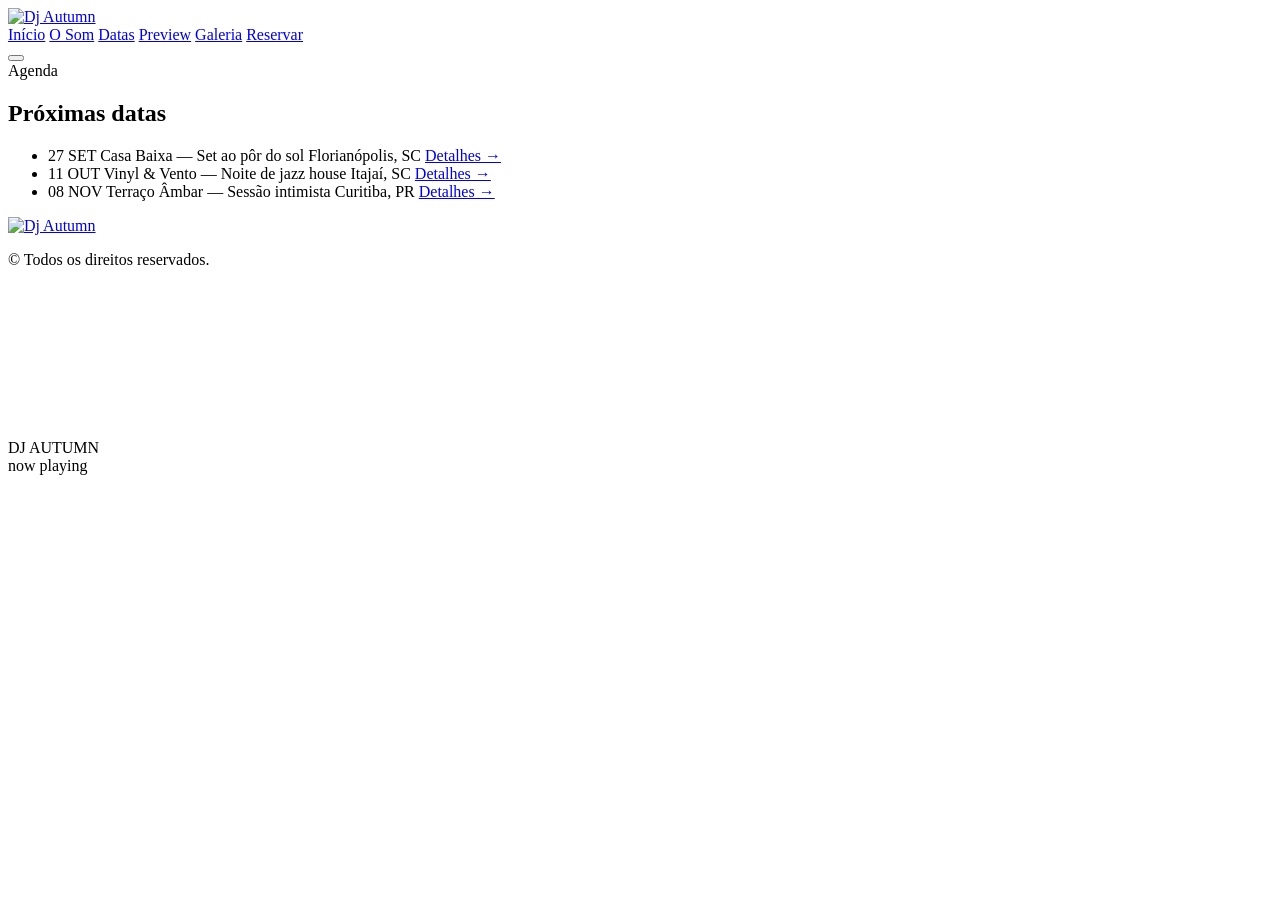
==== datas.html @ 9065b13d "Add files via upload" ====
<!doctype html>
<html lang="pt-BR">
  <head>
    <meta charset="UTF-8" />
    <meta name="viewport" content="width=device-width, initial-scale=1.0" />
    <title>Dj Autumn</title>
    <link rel="stylesheet" href="css/styles.css" />
  </head>
  <body>
    <!-- ===== CURSOR AMBIENTE ===== -->
    <div class="cursor-glow" aria-hidden="true"></div>

    <!-- ===== NAV ===== -->
    <header class="site-header" id="siteHeader">
      <div class="header-inner">
        <a href="index.html" class="brand-mark">
          <img src="img/dj-autumn-logo-2.png" alt="Dj Autumn" class="" />
        </a>
        <nav class="main-nav" id="mainNav">
          <a href="index.html" class="nav-link">Início</a>

          <a href="som.html" class="nav-link">O Som</a>
          <a href="datas.html" class="nav-link active">Datas</a>
          <a href="mixes.html" class="nav-link">Preview</a>
          <a href="galeria.html" class="nav-link">Galeria</a>
          <a
            href="https://api.whatsapp.com/send/?phone=5548998318027"
            class="btn btn-line"
            target="_blank"
            rel="noopener noreferrer"
            >Reservar</a
          >
        </nav>
        <button class="nav-toggle" id="navToggle" aria-label="Abrir menu">
          <span></span><span></span><span></span>
        </button>
      </div>
    </header>

    <main>
      <section class="section dates" id="datas">
        <div class="section-inner">
          <span class="kicker reveal">Agenda</span>
          <h2 class="section-title reveal">Próximas datas</h2>

          <ul class="dates-list">
            <li class="date-row reveal">
              <span class="date-day">27 SET</span>
              <span class="date-venue">Casa Baixa — Set ao pôr do sol</span>
              <span class="date-city">Florianópolis, SC</span>
              <a href="#contato" class="date-link">Detalhes →</a>
            </li>
            <li class="date-row reveal">
              <span class="date-day">11 OUT</span>
              <span class="date-venue"
                >Vinyl & Vento — Noite de jazz house</span
              >
              <span class="date-city">Itajaí, SC</span>
              <a href="#contato" class="date-link">Detalhes →</a>
            </li>
            <li class="date-row reveal">
              <span class="date-day">08 NOV</span>
              <span class="date-venue">Terraço Âmbar — Sessão intimista</span>
              <span class="date-city">Curitiba, PR</span>
              <a href="#contato" class="date-link">Detalhes →</a>
            </li>
          </ul>
        </div>
      </section>
    </main>

    <footer class="site-footer">
      <div class="footer-inner">
        <a href="index.html" class="brand-mark">
          <img src="img/dj-autumn-logo-2.png" alt="Dj Autumn" class="" />
        </a>
        <p class="footer-copy">
          <span id="year"></span> © Todos os direitos reservados.
        </p>
      </div>
    </footer>

    <!-- ===== WIDGET FIXO: disco / vídeo em loop ===== -->
    <div class="vinyl-widget" id="vinylWidget">
      <div class="vinyl-ring"></div>
      <div
        class="vinyl-video-mask"
        id="vinylToggle"
        role="button"
        tabindex="0"
        aria-label="Pausar ou tocar prévia"
      >
        <video
          class="vinyl-video"
          autoplay
          muted
          loop
          playsinline
          preload="metadata"
          poster=""
        >
          <source src="img/hero-loop.mp4" type="video/mp4" />
        </video>
        <div class="vinyl-label">
          <span>DJ</span>
          <span>AUTUMN</span>
        </div>
      </div>
      <div class="tonearm"></div>
      <span class="vinyl-widget-tag">now playing</span>
    </div>

    <script src="js/script.js"></script>
  </body>
</html>
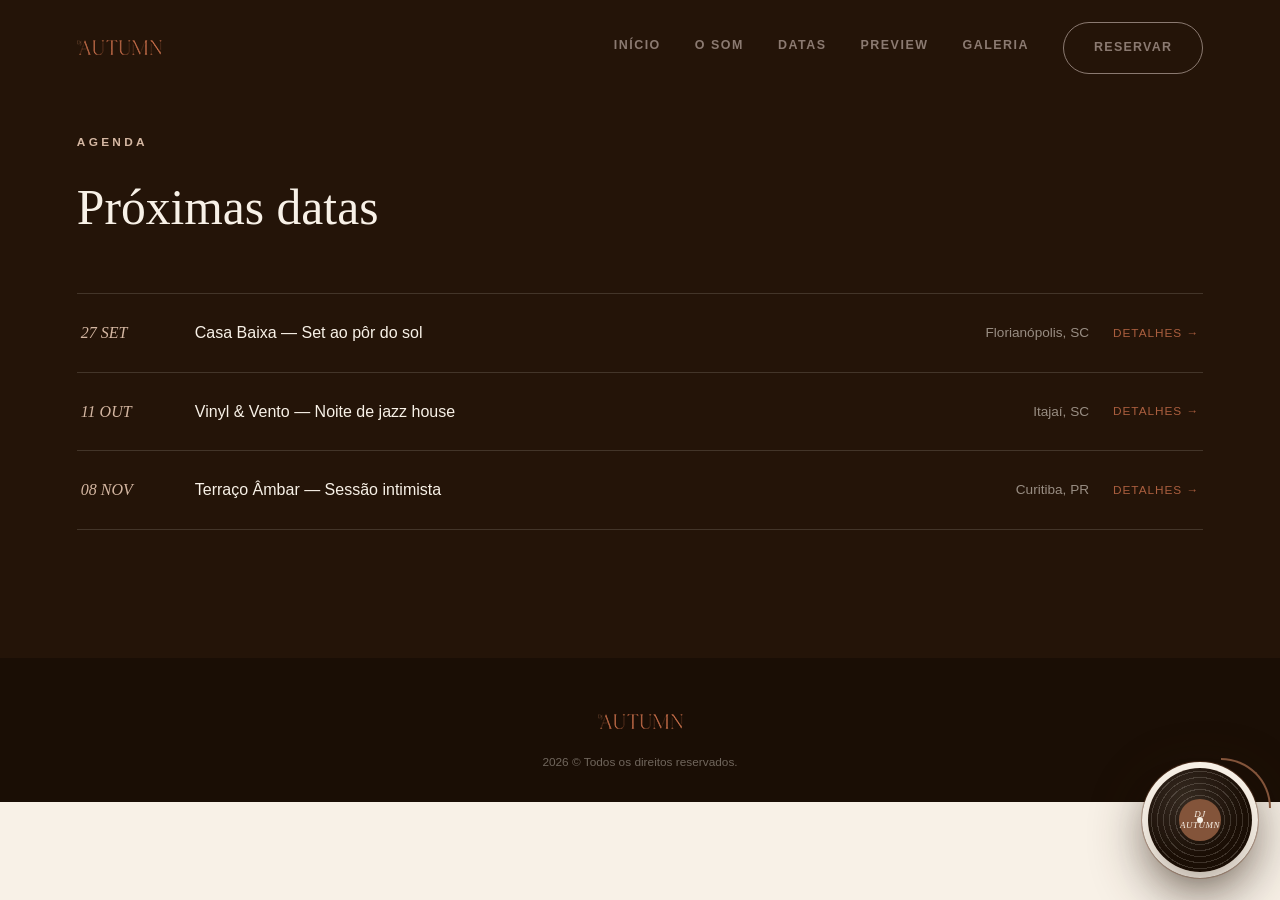
==== commit 7b576793: "Add favicon link to datas.html" ====
--- a/datas.html
+++ b/datas.html
@@ -5,6 +5,8 @@
     <meta name="viewport" content="width=device-width, initial-scale=1.0" />
     <title>Dj Autumn</title>
     <link rel="stylesheet" href="css/styles.css" />
+    <!-- Favicon -->
+  <link rel="icon" type="image/png" href="img/dj-autumn-fav.png" />
   </head>
   <body>
     <!-- ===== CURSOR AMBIENTE ===== -->
--- a/css/styles.css
+++ b/css/styles.css
@@ -0,0 +1,1413 @@
+/* =========================================================
+   DJ AUTUMN — Jazz House Landing Page
+   ========================================================= */
+
+/**/
+@font-face {
+  font-family: "Branch";
+  src: url("fonts/Branch-Regular.woff2") format("woff2");
+  font-weight: 400;
+  font-display: swap;
+}
+
+:root {
+  /* ---- paleta ---- */
+  --sand: #d5b7a2;
+  --umber: #83543a;
+  --rust: #aa5e3e;
+
+  --cream: #f8f1e7;
+  --cream-soft: #efe2d2;
+  --ink: #2b1a10;
+  --dark: #241408;
+  --dark-2: #1a0e05;
+
+  /* ---- tipografia ---- */
+  --font-display:
+    "Branch", "Bodoni Moda", "Playfair Display", "Times New Roman", serif;
+  --font-body: "Montserrat", -apple-system, sans-serif;
+
+  /* ---- ritmo ---- */
+  --section-pad: clamp(72px, 10vw, 140px);
+  --edge: clamp(24px, 6vw, 96px);
+
+  --ease: cubic-bezier(0.22, 1, 0.36, 1);
+}
+
+/* ---------- reset ---------- */
+* {
+  box-sizing: border-box;
+}
+html {
+  scroll-behavior: smooth;
+}
+body {
+  margin: 0;
+  background: var(--cream);
+  color: var(--ink);
+  font-family: var(--font-body);
+  font-weight: 400;
+  line-height: 1.6;
+  -webkit-font-smoothing: antialiased;
+  overflow-x: hidden;
+  min-height: 100vh;
+  margin: 0;
+  display: flex;
+  flex-direction: column;
+}
+
+img,
+svg,
+video {
+  display: block;
+  max-width: 100%;
+}
+a {
+  color: inherit;
+  text-decoration: none;
+}
+ul {
+  list-style: none;
+  margin: 0;
+  padding: 0;
+}
+button {
+  font-family: inherit;
+}
+
+@media (prefers-reduced-motion: reduce) {
+  html {
+    scroll-behavior: auto;
+  }
+  *,
+  *::before,
+  *::after {
+    animation-duration: 0.001ms !important;
+    animation-iteration-count: 1 !important;
+    transition-duration: 0.001ms !important;
+    scroll-behavior: auto !important;
+  }
+}
+
+/* ---------- textura de grão ---------- */
+.grain {
+  position: fixed;
+  inset: 0;
+  pointer-events: none;
+  z-index: 999;
+  opacity: 0.035;
+  mix-blend-mode: multiply;
+  background-image: url("data:image/svg+xml,%3Csvg xmlns='http://www.w3.org/2000/svg' width='120' height='120'%3E%3Cfilter id='n'%3E%3CfeTurbulence type='fractalNoise' baseFrequency='0.9' numOctaves='2' stitchTiles='stitch'/%3E%3C/filter%3E%3Crect width='100%25' height='100%25' filter='url(%23n)'/%3E%3C/svg%3E");
+}
+
+/* ---------- cursor glow ambiente ---------- */
+.cursor-glow {
+  position: fixed;
+  width: 420px;
+  height: 420px;
+  border-radius: 50%;
+  pointer-events: none;
+  z-index: 1;
+  background: radial-gradient(circle, rgba(170, 94, 62, 0.1), transparent 70%);
+  transform: translate(-50%, -50%);
+  transition: opacity 0.4s ease;
+  opacity: 0;
+}
+.cursor-glow.active {
+  opacity: 1;
+}
+
+/* ==========================================================
+   NAV
+   ========================================================== */
+.site-header {
+  position: fixed;
+  inset: 0 0 auto 0;
+  z-index: 100;
+  padding: 22px var(--edge);
+  display: flex;
+  transition:
+    background 0.4s var(--ease),
+    padding 0.4s var(--ease),
+    box-shadow 0.4s var(--ease);
+}
+.site-header.scrolled {
+  background: rgba(248, 241, 231, 0.82);
+  backdrop-filter: blur(10px);
+  padding-block: 14px;
+  box-shadow: 0 1px 0 rgba(43, 26, 16, 0.08);
+}
+.header-inner {
+  width: 100%;
+  display: flex;
+  align-items: center;
+  justify-content: space-between;
+}
+
+.brand-mark {
+  font-family: var(--font-display);
+  font-size: 1.4rem;
+  letter-spacing: 0.01em;
+  color: var(--ink);
+}
+.brand-mark span {
+  color: var(--rust);
+  font-style: italic;
+}
+.brand-mark.small {
+  font-size: 1.6rem;
+}
+
+.main-nav {
+  display: flex;
+  align-items: center;
+  gap: 34px;
+}
+
+.nav-link::after {
+  content: "";
+  position: absolute;
+  left: 0;
+  right: 100%;
+  bottom: 0;
+  height: 1px;
+  background: var(--rust);
+  transition: right 0.35s var(--ease);
+}
+.nav-link:hover::after {
+  right: 0;
+}
+.nav-cta {
+  border: 1px solid var(--umber);
+  padding: 9px 20px;
+  border-radius: 999px;
+  transition:
+    background 0.3s var(--ease),
+    color 0.3s var(--ease);
+}
+.nav-cta::after {
+  display: none;
+}
+.nav-cta:hover {
+  background: var(--umber);
+  color: var(--cream);
+}
+
+.nav-toggle {
+  display: none;
+  flex-direction: column;
+  gap: 5px;
+  background: none;
+  border: none;
+  cursor: pointer;
+  padding: 6px;
+}
+.nav-toggle span {
+  width: 24px;
+  height: 1.5px;
+  background: #8b7a71;
+  transition:
+    transform 0.3s var(--ease),
+    opacity 0.3s var(--ease);
+}
+.nav-toggle[aria-expanded="true"] span:nth-child(1) {
+  transform: translateY(6.5px) rotate(45deg);
+}
+.nav-toggle[aria-expanded="true"] span:nth-child(2) {
+  opacity: 0;
+}
+.nav-toggle[aria-expanded="true"] span:nth-child(3) {
+  transform: translateY(-6.5px) rotate(-45deg);
+}
+
+/* ---- header claro sobre a foto do hero, na home e no preview, antes de rolar ---- */
+body.is-home .site-header:not(.scrolled) .nav-link,
+body.is-mixes .site-header:not(.scrolled) .nav-link {
+  color: rgba(248, 241, 231, 0.85);
+}
+body.is-home .site-header:not(.scrolled) .nav-link::after,
+body.is-mixes .site-header:not(.scrolled) .nav-link::after {
+  background: var(--cream);
+}
+body.is-home .site-header:not(.scrolled) .btn-line,
+body.is-mixes .site-header:not(.scrolled) .btn-line {
+  border-color: var(--cream);
+  color: var(--cream);
+}
+body.is-home .site-header:not(.scrolled) .brand-mark img,
+body.is-mixes .site-header:not(.scrolled) .brand-mark img {
+  filter: brightness(0) invert(1);
+}
+body.is-home .site-header:not(.scrolled) .nav-toggle span,
+body.is-mixes .site-header:not(.scrolled) .nav-toggle span {
+  background: var(--cream);
+}
+/* ==========================================================
+   DECORATIVE VECTORS (sax / dried branches)
+   ========================================================== */
+.deco {
+  position: absolute;
+  fill: none;
+  stroke: var(--umber);
+  stroke-width: 1.2;
+  stroke-linecap: round;
+  stroke-linejoin: round;
+  opacity: 0.16;
+  pointer-events: none;
+  z-index: 1;
+  will-change: transform;
+}
+.deco circle,
+.deco ellipse {
+  fill: var(--umber);
+  stroke: none;
+}
+
+.deco-sax--left {
+  top: 8%;
+  left: -40px;
+  width: clamp(120px, 14vw, 220px);
+}
+.deco-branch--right {
+  bottom: -6%;
+  right: -30px;
+  width: clamp(160px, 18vw, 280px);
+  transform: scaleX(-1);
+}
+.deco-branch--about {
+  top: -6%;
+  right: 4%;
+  width: clamp(110px, 12vw, 180px);
+}
+.deco-sax--sound {
+  bottom: -10%;
+  left: 2%;
+  width: clamp(110px, 12vw, 180px);
+  transform: scaleX(-1);
+}
+.deco-branch--mixes {
+  top: -4%;
+  left: -20px;
+  width: clamp(150px, 16vw, 240px);
+}
+
+/* ==========================================================
+   HERO — foto de capa em tela cheia
+   ========================================================== */
+.hero {
+  position: relative;
+  min-height: 100svh;
+  display: flex;
+  align-items: flex-end;
+  padding: 140px var(--edge) 100px;
+  overflow: hidden;
+  background: var(--dark); /* fallback enquanto a foto carrega */
+}
+
+.hero-preview {
+  position: relative;
+  min-height: 50svh;
+  display: flex;
+  align-items: flex-end;
+  padding: 140px var(--edge) 100px;
+  overflow: hidden;
+  background: var(--dark); /* fallback enquanto a foto carrega */
+}
+
+/* ---- vídeo de fundo do hero (opcional, ainda comentado no HTML) ---- */
+.hero-bg-video {
+  position: absolute;
+  inset: 0;
+  width: 100%;
+  height: 100%;
+  object-fit: cover;
+  z-index: 0;
+}
+
+.hero-overlay {
+  position: absolute;
+  inset: 0;
+  z-index: 1;
+  background: #391a0cb5;
+}
+
+.hero-inner {
+  position: relative;
+  z-index: 2;
+  max-width: 640px;
+}
+
+.eyebrow {
+  font-size: 0.78rem;
+  letter-spacing: 0.28em;
+  text-transform: uppercase;
+  color: var(--sand);
+  font-weight: 600;
+  margin: 0 0 22px;
+}
+
+.wordmark {
+  margin: 0 0 6px;
+  line-height: 0.82;
+  display: flex;
+  align-items: baseline;
+  gap: 14px;
+  flex-wrap: wrap;
+}
+.wordmark img {
+  /* logo original é escura; invertida para ficar legível sobre a foto */
+  filter: brightness(0) invert(1);
+}
+.wordmark-small {
+  font-family: var(--font-display);
+  font-style: italic;
+  font-size: clamp(1.6rem, 3vw, 2.4rem);
+  color: var(--cream);
+}
+.wordmark-big {
+  font-family: var(--font-display);
+  font-size: clamp(4.2rem, 10vw, 8.4rem);
+  color: var(--rust);
+  letter-spacing: -0.01em;
+}
+
+.tagline {
+  font-family: var(--font-display);
+  font-style: italic;
+  font-size: clamp(1.2rem, 2vw, 1.6rem);
+  color: var(--cream);
+  margin: 6px 0 26px;
+}
+
+.hero-copy {
+  max-width: 44ch;
+  font-size: 1.02rem;
+  color: rgba(248, 241, 231, 0.85);
+  margin-bottom: 38px;
+}
+
+.hero-actions {
+  display: flex;
+  gap: 18px;
+  flex-wrap: wrap;
+}
+
+.btn {
+  display: inline-flex;
+  align-items: center;
+  gap: 10px;
+  padding: 15px 30px;
+  border-radius: 999px;
+  font-size: 0.78rem;
+  font-weight: 600;
+  letter-spacing: 0.1em;
+  text-transform: uppercase;
+  transition:
+    transform 0.35s var(--ease),
+    background 0.35s var(--ease),
+    color 0.35s var(--ease),
+    box-shadow 0.35s var(--ease);
+}
+.btn-solid {
+  background: var(--rust);
+  color: var(--cream);
+  box-shadow: 0 10px 24px -10px rgba(170, 94, 62, 0.65);
+}
+.btn-solid:hover {
+  transform: translateY(-3px);
+  box-shadow: 0 16px 30px -12px rgba(170, 94, 62, 0.75);
+}
+.btn-line {
+  border: 1px solid #8b7a71;
+  color: #8b7a71;
+}
+.btn-line:hover {
+  background: #aa5e3e;
+  color: #ffffff;
+  transform: translateY(-3px);
+}
+
+/* --- foto principal: agora cobre o hero inteiro como imagem de capa --- */
+.hero-visual {
+  position: absolute;
+  inset: 0;
+  z-index: 0;
+  width: 100%;
+  height: 100%;
+}
+.hero-photo {
+  width: 100%;
+  height: 100%;
+  object-fit: cover;
+  object-position: center 20%; /* ajuste o enquadramento vertical do rosto/figura aqui */
+  display: block;
+  filter: none;
+}
+
+/* --- véu de leitura sobre a foto: escurece a esquerda/base para o texto --- */
+.hero-scrim {
+  position: absolute;
+  inset: 0;
+  z-index: 1;
+  pointer-events: none;
+  background:
+    linear-gradient(
+      90deg,
+      rgba(26, 14, 5, 0.85) 0%,
+      rgba(26, 14, 5, 0.55) 35%,
+      rgba(26, 14, 5, 0.05) 70%
+    ),
+    linear-gradient(0deg, rgba(26, 14, 5, 0.55) 0%, transparent 32%);
+}
+
+/* animação de entrada ao abrir o site (reaproveita .reveal / .in-view,
+   com seletor composto para garantir prioridade sobre a regra genérica) */
+.reveal.reveal-photo {
+  opacity: 0;
+  transform: scale(1.06);
+  filter: blur(10px);
+  transition:
+    opacity 1.15s var(--ease),
+    transform 1.15s var(--ease),
+    filter 1.15s var(--ease);
+  transition-delay: 0.1s;
+}
+.reveal.reveal-photo.in-view {
+  opacity: 1;
+  transform: scale(1);
+  filter: blur(0);
+}
+
+/* --- disco / vídeo em loop: agora um widget fixo no rodapé,
+   sempre visível, acompanhando a rolagem da página --- */
+.vinyl-widget {
+  position: fixed;
+  right: 28px;
+  bottom: 28px;
+  z-index: 200;
+  width: clamp(76px, 9vw, 104px);
+  aspect-ratio: 1;
+  filter: drop-shadow(0 14px 26px rgba(36, 20, 8, 0.45));
+  cursor: pointer;
+  opacity: 0;
+  transform: translateY(24px) scale(0.9);
+  animation: vinylWidgetIn 0.8s var(--ease) 0.9s forwards;
+}
+@keyframes vinylWidgetIn {
+  to {
+    opacity: 1;
+    transform: translateY(0) scale(1);
+  }
+}
+
+.vinyl-widget-tag {
+  position: absolute;
+  left: 50%;
+  bottom: calc(100% + 10px);
+  transform: translateX(-50%);
+  white-space: nowrap;
+  background: var(--dark-2);
+  color: var(--cream);
+  font-size: 0.62rem;
+  letter-spacing: 0.1em;
+  text-transform: uppercase;
+  padding: 6px 12px;
+  border-radius: 999px;
+  opacity: 0;
+  pointer-events: none;
+  transition:
+    opacity 0.3s var(--ease),
+    transform 0.3s var(--ease);
+}
+.vinyl-widget:hover .vinyl-widget-tag,
+.vinyl-widget:focus-within .vinyl-widget-tag {
+  opacity: 1;
+  transform: translateX(-50%) translateY(-4px);
+}
+
+.vinyl-ring {
+  position: absolute;
+  inset: -6%;
+  border-radius: 50%;
+  background:
+    repeating-radial-gradient(
+      circle at center,
+      rgba(248, 241, 231, 0.16) 0 1px,
+      transparent 1px 6px
+    ),
+    radial-gradient(
+      circle at 38% 32%,
+      rgba(248, 241, 231, 0.12),
+      transparent 55%
+    ),
+    var(--dark-2);
+  box-shadow: inset 0 0 0 2px rgba(248, 241, 231, 0.08);
+  animation: spin 26s linear infinite;
+}
+.vinyl-video-mask {
+  position: absolute;
+  inset: 0;
+  border-radius: 50%;
+  overflow: hidden;
+  box-shadow:
+    0 20px 40px -16px rgba(36, 20, 8, 0.5),
+    0 0 0 6px var(--cream),
+    0 0 0 7px rgba(131, 84, 58, 0.4);
+  animation: spin 34s linear infinite;
+}
+.vinyl-video {
+  width: 100%;
+  height: 100%;
+  object-fit: cover;
+  filter: saturate(0.9) sepia(0.12);
+}
+.vinyl-label {
+  position: absolute;
+  inset: 30% 30%;
+  border-radius: 50%;
+  background: var(--umber);
+  display: flex;
+  flex-direction: column;
+  align-items: center;
+  justify-content: center;
+  color: var(--cream);
+  font-family: var(--font-display);
+  font-style: italic;
+  font-size: 0.56rem;
+  letter-spacing: 0.06em;
+  text-align: center;
+  line-height: 1.25;
+}
+.vinyl-label::after {
+  content: "";
+  position: absolute;
+  width: 6px;
+  height: 6px;
+  border-radius: 50%;
+  background: var(--cream);
+}
+.tonearm {
+  position: absolute;
+  top: -10%;
+  right: -18%;
+  width: 48%;
+  height: 48%;
+  border-top: 2.5px solid var(--umber);
+  border-right: 2.5px solid var(--umber);
+  border-radius: 0 100% 0 0;
+  transform-origin: top right;
+  transform: rotate(0deg);
+  transition: transform 1.2s var(--ease);
+}
+.vinyl-widget.paused .tonearm {
+  transform: rotate(-18deg);
+}
+.vinyl-widget.paused .vinyl-ring,
+.vinyl-widget.paused .vinyl-video-mask {
+  animation-play-state: paused;
+}
+.vinyl-video-mask.is-muted .vinyl-ring {
+  animation-play-state: paused;
+}
+@keyframes spin {
+  to {
+    transform: rotate(360deg);
+  }
+}
+
+.scroll-cue {
+  position: absolute;
+  left: var(--edge);
+  bottom: 18px;
+  z-index: 2;
+  display: flex;
+  align-items: center;
+  gap: 12px;
+  color: var(--cream);
+}
+.scroll-cue-line {
+  width: 1px;
+  height: 46px;
+  background: linear-gradient(var(--cream), transparent);
+  position: relative;
+  overflow: hidden;
+}
+.scroll-cue-line::after {
+  content: "";
+  position: absolute;
+  left: 0;
+  top: -100%;
+  width: 100%;
+  height: 100%;
+  background: var(--rust);
+  animation: cueDrop 2.4s var(--ease) infinite;
+}
+@keyframes cueDrop {
+  to {
+    top: 100%;
+  }
+}
+.scroll-cue-text {
+  font-size: 0.68rem;
+  letter-spacing: 0.22em;
+  text-transform: uppercase;
+  writing-mode: vertical-rl;
+}
+
+/* ==========================================================
+   SECTIONS — shared
+   ========================================================== */
+.section {
+  position: relative;
+  padding: var(--section-pad) var(--edge);
+  overflow: hidden;
+}
+.section-inner {
+  position: relative;
+  z-index: 2;
+  max-width: 1180px;
+  margin-inline: auto;
+}
+
+.kicker {
+  display: inline-block;
+  font-size: 0.74rem;
+  letter-spacing: 0.28em;
+  text-transform: uppercase;
+  color: var(--rust);
+  font-weight: 600;
+  margin-bottom: 16px;
+}
+.section-title {
+  font-family: var(--font-display);
+  font-size: clamp(2rem, 4vw, 3.1rem);
+  font-weight: 400;
+  color: var(--ink);
+  margin: 0 0 46px;
+  max-width: 16ch;
+}
+
+/* ---------- Sobre ---------- */
+.about {
+  background: var(--cream);
+}
+.about-grid {
+  display: grid;
+  grid-template-columns: 0.5fr 1fr;
+  gap: 60px;
+  align-items: start;
+}
+.about-label {
+  position: sticky;
+  top: 120px;
+}
+.lead {
+  font-family: var(--font-display);
+  font-style: italic;
+  font-size: clamp(1.3rem, 2.4vw, 1.7rem);
+  color: var(--umber);
+  line-height: 1.45;
+  margin: 0 0 26px;
+}
+.about-text p:not(.lead) {
+  color: rgba(43, 26, 16, 0.78);
+  max-width: 100ch;
+}
+.about-tags {
+  display: flex;
+  flex-wrap: wrap;
+  gap: 12px;
+  margin-top: 28px;
+}
+.tag {
+  font-size: 0.74rem;
+  letter-spacing: 0.06em;
+  text-transform: uppercase;
+  border: 1px solid var(--sand);
+  color: var(--umber);
+  padding: 8px 16px;
+  border-radius: 999px;
+}
+
+/* ---------- O Som ---------- */
+.sound {
+  background: linear-gradient(180deg, var(--cream) 0%, var(--cream-soft) 100%);
+}
+.sound-grid {
+  display: grid;
+  grid-template-columns: repeat(3, 1fr);
+  gap: 28px;
+}
+.sound-card {
+  background: var(--cream);
+  border: 1px solid rgba(131, 84, 58, 0.18);
+  border-radius: 18px;
+  padding: 34px 28px;
+  transition:
+    transform 0.4s var(--ease),
+    box-shadow 0.4s var(--ease),
+    border-color 0.4s var(--ease);
+}
+.sound-card:hover {
+  transform: translateY(-8px);
+  box-shadow: 0 24px 40px -22px rgba(43, 26, 16, 0.25);
+  border-color: var(--rust);
+}
+.sound-card h3 {
+  font-family: var(--font-display);
+  font-style: italic;
+  font-size: 1.5rem;
+  color: var(--rust);
+  margin: 0 0 12px;
+}
+.sound-card p {
+  color: rgba(43, 26, 16, 0.72);
+  margin: 0;
+  font-size: 0.95rem;
+}
+
+/* ---------- Datas ---------- */
+.dates {
+  background: var(--dark);
+  color: var(--cream);
+}
+.dates .kicker {
+  color: var(--sand);
+}
+.dates .section-title {
+  color: var(--cream);
+}
+.dates-list {
+  border-top: 1px solid rgba(248, 241, 231, 0.15);
+}
+.date-row {
+  display: grid;
+  grid-template-columns: 90px 1fr auto auto;
+  align-items: center;
+  gap: 24px;
+  padding: 26px 4px;
+  border-bottom: 1px solid rgba(248, 241, 231, 0.15);
+  transition:
+    padding-left 0.35s var(--ease),
+    background 0.35s var(--ease);
+}
+.date-row:hover {
+  padding-left: 16px;
+  background: rgba(248, 241, 231, 0.04);
+}
+.date-day {
+  font-family: var(--font-display);
+  font-style: italic;
+  color: var(--sand);
+  font-size: 1rem;
+}
+.date-venue {
+  font-weight: 500;
+}
+.date-city {
+  color: rgba(248, 241, 231, 0.55);
+  font-size: 0.85rem;
+}
+.date-link {
+  font-size: 0.74rem;
+  letter-spacing: 0.08em;
+  text-transform: uppercase;
+  color: var(--rust);
+  white-space: nowrap;
+}
+
+.nav-link {
+  font-size: 0.78rem;
+  font-weight: 600;
+  letter-spacing: 0.12em;
+  text-transform: uppercase;
+  color: #8b7a71;
+  position: relative;
+  padding-bottom: 4px;
+}
+
+/* ---------- Mixes ---------- */
+.mixes {
+  background: var(--cream);
+}
+.mix-grid {
+  display: grid;
+  gap: 18px;
+}
+.mix-card {
+  display: grid;
+  grid-template-columns: auto 1fr auto;
+  align-items: center;
+  gap: 22px;
+  padding: 20px 26px;
+  border: 1px solid rgba(131, 84, 58, 0.18);
+  border-radius: 999px;
+  background: var(--cream);
+  transition:
+    background 0.35s var(--ease),
+    border-color 0.35s var(--ease);
+}
+.mix-card:hover {
+  background: var(--cream-soft);
+  border-color: var(--rust);
+}
+.mix-disc {
+  width: 52px;
+  height: 52px;
+  border-radius: 50%;
+  background: var(--dark);
+  display: flex;
+  align-items: center;
+  justify-content: center;
+  transition: transform 0.5s var(--ease);
+}
+.mix-card:hover .mix-disc {
+  transform: rotate(140deg);
+}
+.mix-disc span {
+  width: 12px;
+  height: 12px;
+  border-radius: 50%;
+  background: var(--sand);
+}
+.mix-info h3 {
+  margin: 0 0 4px;
+  font-size: 1.02rem;
+  font-weight: 600;
+}
+.mix-info p {
+  margin: 0;
+  font-size: 0.82rem;
+  color: rgba(43, 26, 16, 0.6);
+}
+.mix-play {
+  width: 44px;
+  height: 44px;
+  border-radius: 50%;
+  border: 1px solid var(--rust);
+  background: none;
+  color: var(--rust);
+  cursor: pointer;
+  font-size: 0.8rem;
+  transition:
+    background 0.3s var(--ease),
+    color 0.3s var(--ease),
+    transform 0.3s var(--ease);
+}
+.mix-play:hover {
+  background: var(--rust);
+  color: var(--cream);
+  transform: scale(1.08);
+}
+
+/* ---------- Galeria ---------- */
+.gallery {
+  background: linear-gradient(180deg, var(--cream) 0%, var(--cream-soft) 100%);
+}
+.deco-sax--gallery {
+  top: -4%;
+  right: -20px;
+  width: clamp(110px, 12vw, 180px);
+}
+
+.gallery-intro {
+  max-width: 52ch;
+  color: rgba(43, 26, 16, 0.72);
+  margin: -22px 0 40px;
+}
+
+.gallery-grid {
+  display: grid;
+  grid-template-columns: repeat(4, 1fr);
+  grid-auto-rows: 110px;
+  gap: 18px;
+}
+.gallery-item {
+  position: relative;
+  grid-column: span 1;
+  grid-row: span 2;
+  border-radius: 16px;
+  overflow: hidden;
+  border: none;
+  padding: 0;
+  cursor: default;
+  background: var(--cream-soft);
+}
+.gallery-item--wide {
+  grid-column: span 2;
+}
+.gallery-item--tall {
+  grid-row: span 3;
+}
+
+.gallery-item img {
+  width: 100%;
+  height: 100%;
+  object-fit: cover;
+  display: block;
+  transition:
+    transform 0.6s var(--ease),
+    filter 0.6s var(--ease);
+}
+button.gallery-item {
+  cursor: pointer;
+}
+button.gallery-item:hover img {
+  transform: scale(1.06);
+}
+button.gallery-item::after {
+  content: "＋";
+  position: absolute;
+  right: 14px;
+  bottom: 12px;
+  width: 30px;
+  height: 30px;
+  border-radius: 50%;
+  background: rgba(248, 241, 231, 0.92);
+  color: var(--umber);
+  display: flex;
+  align-items: center;
+  justify-content: center;
+  font-size: 1rem;
+  opacity: 0;
+  transform: translateY(6px);
+  transition:
+    opacity 0.3s var(--ease),
+    transform 0.3s var(--ease);
+}
+button.gallery-item:hover::after,
+button.gallery-item:focus-visible::after {
+  opacity: 1;
+  transform: translateY(0);
+}
+
+/* --- tiles ainda sem foto: convite visual para adicionar --- */
+.gallery-item.is-placeholder {
+  border: 1px dashed rgba(131, 84, 58, 0.4);
+  background:
+    repeating-linear-gradient(
+      135deg,
+      rgba(131, 84, 58, 0.06) 0 12px,
+      transparent 12px 24px
+    ),
+    var(--cream-soft);
+}
+.gallery-placeholder {
+  position: absolute;
+  inset: 0;
+  display: flex;
+  flex-direction: column;
+  align-items: center;
+  justify-content: center;
+  gap: 10px;
+  color: var(--umber);
+  text-align: center;
+  padding: 12px;
+}
+.gallery-placeholder svg {
+  width: 34px;
+  height: 34px;
+  fill: none;
+  stroke: currentColor;
+  stroke-width: 1.4;
+  stroke-linecap: round;
+  stroke-linejoin: round;
+  opacity: 0.8;
+}
+.gallery-placeholder-label {
+  font-size: 0.68rem;
+  letter-spacing: 0.04em;
+  line-height: 1.5;
+  opacity: 0.75;
+}
+.gallery-placeholder-label code {
+  font-family: var(--font-body);
+  font-size: 0.64rem;
+  color: var(--rust);
+}
+
+/* --- lightbox --- */
+.lightbox {
+  position: fixed;
+  inset: 0;
+  z-index: 500;
+  display: flex;
+  align-items: center;
+  justify-content: center;
+  padding: 40px;
+  background: rgba(26, 14, 5, 0.88);
+  backdrop-filter: blur(6px);
+  opacity: 0;
+  visibility: hidden;
+  transition:
+    opacity 0.4s var(--ease),
+    visibility 0s linear 0.4s;
+}
+.lightbox.is-open {
+  opacity: 1;
+  visibility: visible;
+  transition:
+    opacity 0.4s var(--ease),
+    visibility 0s linear 0s;
+}
+.lightbox-figure {
+  margin: 0;
+  max-width: min(90vw, 720px);
+  transform: scale(0.94);
+  transition: transform 0.4s var(--ease);
+}
+.lightbox.is-open .lightbox-figure {
+  transform: scale(1);
+}
+.lightbox-img {
+  width: 100%;
+  max-height: 78vh;
+  object-fit: contain;
+  border-radius: 12px;
+  display: block;
+}
+.lightbox-caption {
+  margin-top: 14px;
+  text-align: center;
+  color: var(--cream);
+  font-family: var(--font-display);
+  font-style: italic;
+  font-size: 1rem;
+}
+.lightbox-close {
+  position: absolute;
+  top: 24px;
+  right: 24px;
+  width: 44px;
+  height: 44px;
+  border-radius: 50%;
+  border: 1px solid rgba(248, 241, 231, 0.4);
+  background: transparent;
+  color: var(--cream);
+  font-size: 1rem;
+  cursor: pointer;
+  transition:
+    background 0.3s var(--ease),
+    transform 0.3s var(--ease);
+}
+.lightbox-close:hover {
+  background: rgba(248, 241, 231, 0.12);
+  transform: rotate(90deg);
+}
+
+/* ---------- Contato ---------- */
+.contact {
+  background: linear-gradient(180deg, var(--cream-soft), var(--sand));
+}
+.contact-grid {
+  display: grid;
+  grid-template-columns: 0.9fr 1.1fr;
+  gap: 60px;
+}
+.contact-copy p {
+  max-width: 40ch;
+  color: rgba(43, 26, 16, 0.75);
+}
+.socials {
+  display: flex;
+  gap: 22px;
+  margin-top: 24px;
+}
+.social-link {
+  font-size: 0.78rem;
+  letter-spacing: 0.1em;
+  text-transform: uppercase;
+  font-weight: 600;
+  color: var(--umber);
+  position: relative;
+  padding-bottom: 3px;
+}
+.social-link::after {
+  content: "";
+  position: absolute;
+  left: 0;
+  bottom: 0;
+  width: 100%;
+  height: 1px;
+  background: var(--rust);
+  transform: scaleX(0);
+  transform-origin: left;
+  transition: transform 0.3s var(--ease);
+}
+.social-link:hover::after {
+  transform: scaleX(1);
+}
+
+.contact-form {
+  display: flex;
+  flex-direction: column;
+  gap: 18px;
+  background: var(--cream);
+  padding: 40px;
+  border-radius: 22px;
+  box-shadow: 0 30px 60px -30px rgba(43, 26, 16, 0.3);
+}
+.field {
+  display: flex;
+  flex-direction: column;
+  gap: 8px;
+}
+.field span {
+  font-size: 0.72rem;
+  letter-spacing: 0.1em;
+  text-transform: uppercase;
+  color: var(--umber);
+  font-weight: 600;
+}
+.field input,
+.field textarea {
+  border: none;
+  border-bottom: 1px solid rgba(131, 84, 58, 0.35);
+  background: transparent;
+  padding: 10px 2px;
+  font-family: var(--font-body);
+  font-size: 0.95rem;
+  color: var(--ink);
+  resize: vertical;
+  transition: border-color 0.3s var(--ease);
+}
+.field input:focus,
+.field textarea:focus {
+  outline: none;
+  border-color: var(--rust);
+}
+.contact-form .btn {
+  align-self: flex-start;
+  margin-top: 6px;
+  border: none;
+  cursor: pointer;
+}
+.form-note {
+  font-size: 0.82rem;
+  color: var(--rust);
+  min-height: 1em;
+  margin: 0;
+}
+
+/* ---------- Footer ---------- */
+.site-footer {
+  background: var(--dark-2);
+  color: rgba(248, 241, 231, 0.7);
+  padding: 56px var(--edge) 30px;
+  width: 100%;
+}
+.footer-inner {
+  max-width: 1180px;
+  margin-inline: auto;
+  text-align: center;
+  display: flex;
+  flex-direction: column;
+  align-items: center;
+  gap: 14px;
+}
+.footer-inner .brand-mark {
+  color: var(--cream);
+}
+.footer-tagline {
+  font-family: var(--font-display);
+  font-style: italic;
+  color: var(--sand);
+  margin: 0;
+}
+.footer-nav {
+  display: flex;
+  gap: 26px;
+  flex-wrap: wrap;
+  justify-content: center;
+  margin: 10px 0;
+}
+.footer-nav a {
+  font-size: 0.76rem;
+  letter-spacing: 0.08em;
+  text-transform: uppercase;
+}
+.footer-copy {
+  font-size: 0.74rem;
+  opacity: 0.55;
+  margin: 10px 0 0;
+}
+
+/* ==========================================================
+   SCROLL REVEAL (JS toggles .in-view)
+   ========================================================== */
+.reveal {
+  opacity: 0;
+  transform: translateY(28px);
+  transition:
+    opacity 0.9s var(--ease),
+    transform 0.9s var(--ease);
+}
+.reveal.in-view {
+  opacity: 1;
+  transform: translateY(0);
+}
+.about-tags.reveal,
+.hero-actions.reveal {
+  transition-delay: 0.1s;
+}
+
+/* stagger children inside grids that carry .reveal-group */
+.sound-grid .sound-card:nth-child(1) {
+  transition-delay: 0.05s;
+}
+.sound-grid .sound-card:nth-child(2) {
+  transition-delay: 0.15s;
+}
+.sound-grid .sound-card:nth-child(3) {
+  transition-delay: 0.25s;
+}
+.mix-grid .mix-card:nth-child(1) {
+  transition-delay: 0.05s;
+}
+.mix-grid .mix-card:nth-child(2) {
+  transition-delay: 0.15s;
+}
+.mix-grid .mix-card:nth-child(3) {
+  transition-delay: 0.25s;
+}
+.dates-list .date-row:nth-child(1) {
+  transition-delay: 0.05s;
+}
+.dates-list .date-row:nth-child(2) {
+  transition-delay: 0.15s;
+}
+.dates-list .date-row:nth-child(3) {
+  transition-delay: 0.25s;
+}
+.gallery-grid .gallery-item:nth-child(1) {
+  transition-delay: 0.05s;
+}
+.gallery-grid .gallery-item:nth-child(2) {
+  transition-delay: 0.12s;
+}
+.gallery-grid .gallery-item:nth-child(3) {
+  transition-delay: 0.19s;
+}
+.gallery-grid .gallery-item:nth-child(4) {
+  transition-delay: 0.26s;
+}
+.gallery-grid .gallery-item:nth-child(5) {
+  transition-delay: 0.33s;
+}
+.gallery-grid .gallery-item:nth-child(6) {
+  transition-delay: 0.4s;
+}
+
+/* ==========================================================
+   RESPONSIVE
+   ========================================================== */
+@media (max-width: 980px) {
+  .hero {
+    padding-top: 108px;
+    align-items: flex-end;
+  }
+  .about-grid,
+  .contact-grid {
+    grid-template-columns: 1fr;
+  }
+  .about-label {
+    position: static;
+  }
+  .sound-grid {
+    grid-template-columns: 1fr;
+  }
+  .gallery-grid {
+    grid-template-columns: repeat(2, 1fr);
+    grid-auto-rows: 130px;
+  }
+  .date-row {
+    grid-template-columns: 70px 1fr;
+    row-gap: 6px;
+  }
+  .date-city,
+  .date-link {
+    grid-column: 2;
+  }
+}
+
+@media (max-width: 760px) {
+  .hero-photo {
+    object-position: center 12%;
+  }
+  .hero-scrim {
+    background: linear-gradient(
+      0deg,
+      rgba(26, 14, 5, 0.9) 10%,
+      rgba(26, 14, 5, 0.55) 45%,
+      rgba(26, 14, 5, 0.15) 75%
+    );
+  }
+  .vinyl-widget {
+    right: 16px;
+    bottom: 16px;
+    width: 64px;
+  }
+  .vinyl-widget-tag {
+    display: none;
+  }
+  .gallery-grid {
+    grid-template-columns: repeat(2, 1fr);
+    grid-auto-rows: 96px;
+    gap: 12px;
+  }
+  .gallery-item--wide {
+    grid-column: span 2;
+  }
+  .lightbox {
+    padding: 20px;
+  }
+  .lightbox-close {
+    top: 14px;
+    right: 14px;
+  }
+
+  .nav-toggle[aria-expanded="true"] span {
+    background-color: #ffffff;
+  }
+  .main-nav a {
+    color: #ffffff;
+  }
+  .main-nav {
+    position: fixed;
+    inset: 0 0 auto auto;
+    top: 0;
+    right: 0;
+    height: 100svh;
+    width: min(78vw, 320px);
+    background: #a25a3b;
+    flex-direction: column;
+    justify-content: center;
+    gap: 28px;
+    padding: 40px;
+    transform: translateX(100%);
+    transition: transform 0.5s var(--ease);
+    box-shadow: -20px 0 40px rgba(0, 0, 0, 0.12);
+  }
+
+  .btn-line {
+    color: #ffffff;
+    border-color: #ffffff;
+  }
+  .main-nav.open {
+    transform: translateX(0);
+  }
+  .nav-toggle {
+    display: flex;
+  }
+  .mix-card {
+    grid-template-columns: auto 1fr;
+  }
+  .mix-disc {
+    display: none;
+  }
+  .mix-play {
+    grid-column: 1;
+    grid-row: 1;
+    justify-self: start;
+  }
+}
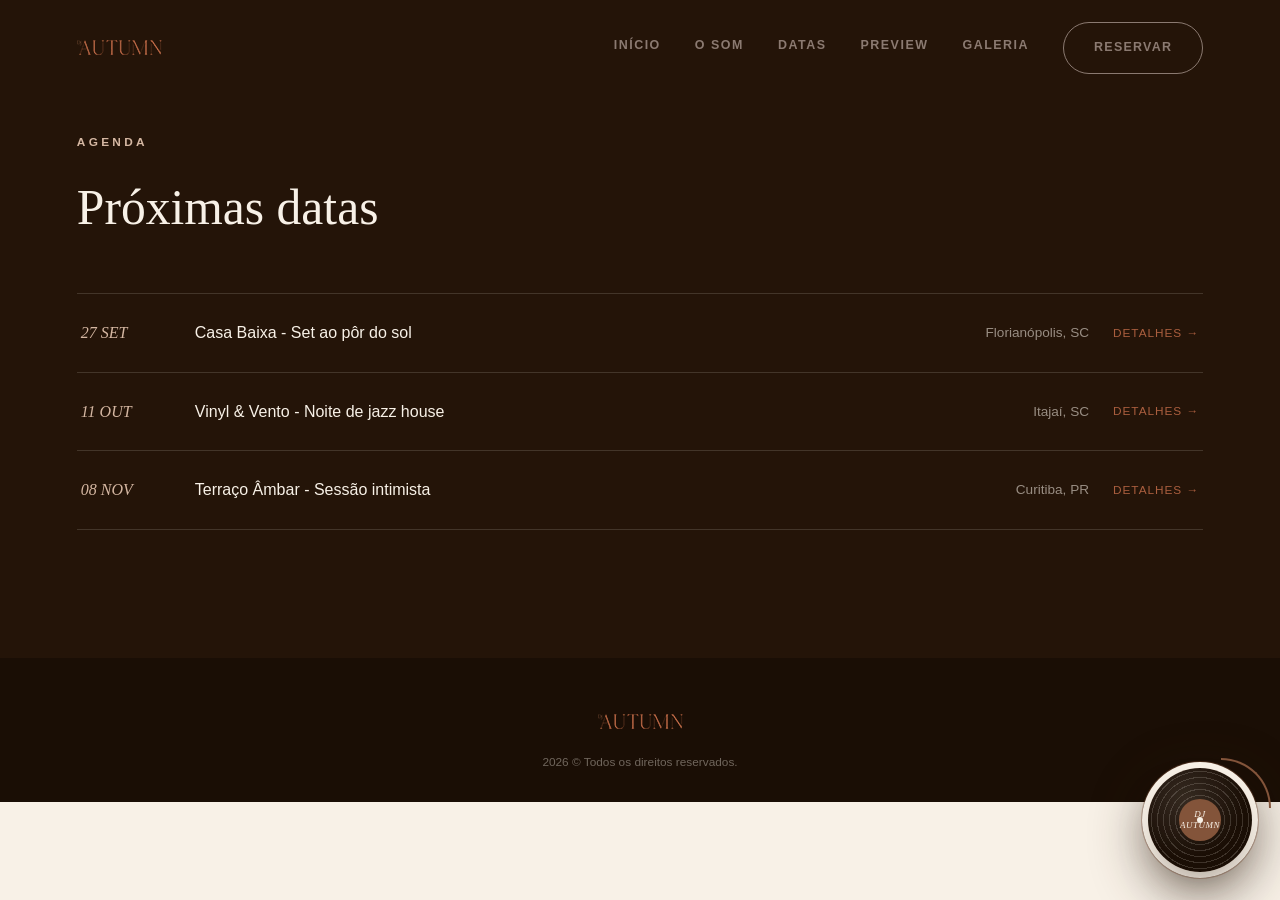
==== commit fbcce84d: "Fix venue name formatting in datas.html" ====
--- a/datas.html
+++ b/datas.html
@@ -48,21 +48,21 @@
           <ul class="dates-list">
             <li class="date-row reveal">
               <span class="date-day">27 SET</span>
-              <span class="date-venue">Casa Baixa — Set ao pôr do sol</span>
+              <span class="date-venue">Casa Baixa - Set ao pôr do sol</span>
               <span class="date-city">Florianópolis, SC</span>
               <a href="#contato" class="date-link">Detalhes →</a>
             </li>
             <li class="date-row reveal">
               <span class="date-day">11 OUT</span>
               <span class="date-venue"
-                >Vinyl & Vento — Noite de jazz house</span
+                >Vinyl & Vento - Noite de jazz house</span
               >
               <span class="date-city">Itajaí, SC</span>
               <a href="#contato" class="date-link">Detalhes →</a>
             </li>
             <li class="date-row reveal">
               <span class="date-day">08 NOV</span>
-              <span class="date-venue">Terraço Âmbar — Sessão intimista</span>
+              <span class="date-venue">Terraço Âmbar - Sessão intimista</span>
               <span class="date-city">Curitiba, PR</span>
               <a href="#contato" class="date-link">Detalhes →</a>
             </li>
--- a/css/styles.css
+++ b/css/styles.css
@@ -422,7 +422,7 @@
   color: #8b7a71;
 }
 .btn-line:hover {
-  background: #aa5e3e;
+  background: #83543a;
   color: #ffffff;
   transform: translateY(-3px);
 }
@@ -1065,6 +1065,7 @@
   object-fit: contain;
   border-radius: 12px;
   display: block;
+  user-select: none;
 }
 .lightbox-caption {
   margin-top: 14px;
@@ -1093,6 +1094,67 @@
 .lightbox-close:hover {
   background: rgba(248, 241, 231, 0.12);
   transform: rotate(90deg);
+}
+
+/* --- navegação entre fotos dentro do lightbox --- */
+.lightbox-nav {
+  position: absolute;
+  top: 50%;
+  transform: translateY(-50%);
+  width: 52px;
+  height: 52px;
+  border-radius: 50%;
+  border: 1px solid rgba(248, 241, 231, 0.4);
+  background: rgba(26, 14, 5, 0.35);
+  color: var(--cream);
+  font-size: 1.4rem;
+  line-height: 1;
+  display: flex;
+  align-items: center;
+  justify-content: center;
+  cursor: pointer;
+  transition:
+    background 0.3s var(--ease),
+    transform 0.3s var(--ease),
+    border-color 0.3s var(--ease);
+}
+.lightbox-nav:hover {
+  background: var(--rust);
+  border-color: var(--rust);
+  transform: translateY(-50%) scale(1.06);
+}
+.lightbox-nav:active {
+  transform: translateY(-50%) scale(0.96);
+}
+.lightbox-prev {
+  left: 18px;
+}
+.lightbox-next {
+  right: 18px;
+}
+.lightbox-counter {
+  position: absolute;
+  left: 50%;
+  bottom: 18px;
+  transform: translateX(-50%);
+  color: rgba(248, 241, 231, 0.75);
+  font-size: 0.72rem;
+  letter-spacing: 0.14em;
+  text-transform: uppercase;
+}
+
+@media (max-width: 640px) {
+  .lightbox-nav {
+    width: 42px;
+    height: 42px;
+    font-size: 1.15rem;
+  }
+  .lightbox-prev {
+    left: 8px;
+  }
+  .lightbox-next {
+    right: 8px;
+  }
 }
 
 /* ---------- Contato ---------- */
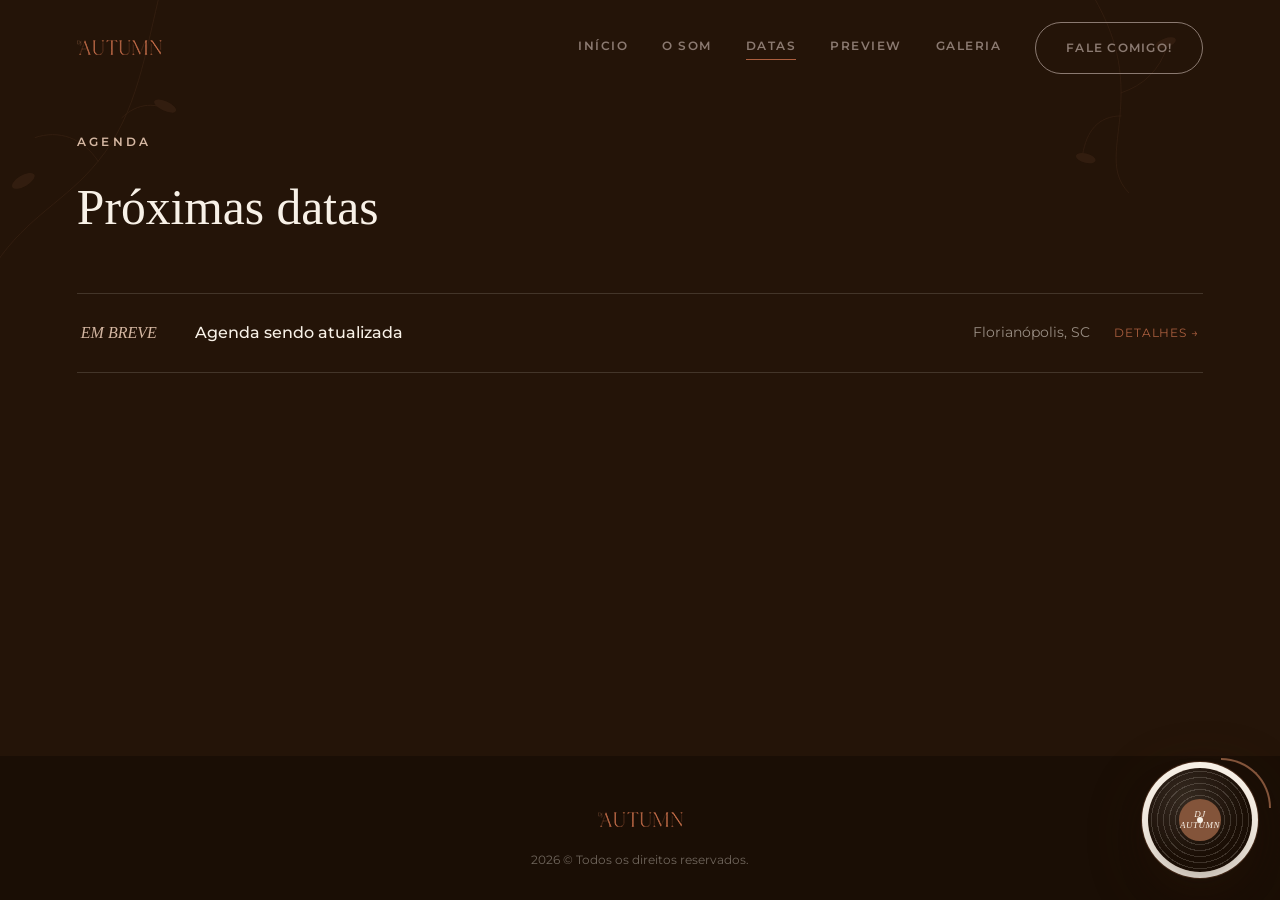
==== commit bb610917: "Add files via upload" ====
--- a/datas.html
+++ b/datas.html
@@ -3,12 +3,24 @@
   <head>
     <meta charset="UTF-8" />
     <meta name="viewport" content="width=device-width, initial-scale=1.0" />
-    <title>Dj Autumn</title>
-    <link rel="stylesheet" href="css/styles.css" />
+    <title>Datas | Dj Autumn</title>
+    <meta name="description" content="Agenda de apresentações da DJ Autumn. Reserve uma data pelo WhatsApp." />
+
+    <!-- Fonte Montserrat (Google Fonts) -->
+    <link rel="preconnect" href="https://fonts.googleapis.com" />
+    <link rel="preconnect" href="https://fonts.gstatic.com" crossorigin />
+    <link
+      href="https://fonts.googleapis.com/css2?family=Montserrat:wght@400;500;600&display=swap"
+      rel="stylesheet"
+    />
+
+    <!-- Aumente o número de ?v= sempre que alterar o CSS/JS (evita cache antigo) -->
+    <link rel="stylesheet" href="css/styles.css?v=2" />
+
     <!-- Favicon -->
-  <link rel="icon" type="image/png" href="img/dj-autumn-fav.png" />
+    <link rel="icon" type="image/png" href="img/dj-autumn-fav.png" />
   </head>
-  <body>
+  <body class="is-dates">
     <!-- ===== CURSOR AMBIENTE ===== -->
     <div class="cursor-glow" aria-hidden="true"></div>
 
@@ -16,13 +28,12 @@
     <header class="site-header" id="siteHeader">
       <div class="header-inner">
         <a href="index.html" class="brand-mark">
-          <img src="img/dj-autumn-logo-2.png" alt="Dj Autumn" class="" />
+          <img src="img/dj-autumn-logo-2.png" alt="Dj Autumn" />
         </a>
         <nav class="main-nav" id="mainNav">
           <a href="index.html" class="nav-link">Início</a>
-
           <a href="som.html" class="nav-link">O Som</a>
-          <a href="datas.html" class="nav-link active">Datas</a>
+          <a href="datas.html" class="nav-link active" aria-current="page">Datas</a>
           <a href="mixes.html" class="nav-link">Preview</a>
           <a href="galeria.html" class="nav-link">Galeria</a>
           <a
@@ -30,10 +41,15 @@
             class="btn btn-line"
             target="_blank"
             rel="noopener noreferrer"
-            >Reservar</a
+            >Fale Comigo!</a
           >
         </nav>
-        <button class="nav-toggle" id="navToggle" aria-label="Abrir menu">
+        <button
+          class="nav-toggle"
+          id="navToggle"
+          aria-label="Abrir menu"
+          aria-expanded="false"
+        >
           <span></span><span></span><span></span>
         </button>
       </div>
@@ -41,30 +57,48 @@
 
     <main>
       <section class="section dates" id="datas">
+        <svg
+          class="deco deco-branch deco-branch--mixes"
+          data-speed="0.12"
+          viewBox="0 0 260 380"
+          aria-hidden="true"
+        >
+          <path d="M230 10 C210 90 200 170 150 230 C110 280 60 300 20 360" />
+          <path d="M150 230 C130 200 100 190 70 200" />
+          <path d="M180 175 C200 155 225 155 245 168" />
+          <ellipse cx="55" cy="255" rx="16" ry="7" transform="rotate(-30 55 255)" />
+          <ellipse cx="235" cy="160" rx="15" ry="6" transform="rotate(25 235 160)" />
+        </svg>
+
+        <svg
+          class="deco deco-branch deco-branch--about"
+          data-speed="0.1"
+          viewBox="0 0 200 300"
+          aria-hidden="true"
+        >
+          <path d="M10 10 C40 60 60 100 60 160 C60 220 40 260 70 290" />
+          <path d="M60 160 C90 150 110 130 120 100" />
+          <path d="M60 190 C30 190 15 210 10 240" />
+          <ellipse cx="118" cy="95" rx="14" ry="6" transform="rotate(-20 118 95)" />
+          <ellipse cx="14" cy="245" rx="13" ry="6" transform="rotate(15 14 245)" />
+        </svg>
+
         <div class="section-inner">
           <span class="kicker reveal">Agenda</span>
           <h2 class="section-title reveal">Próximas datas</h2>
 
           <ul class="dates-list">
             <li class="date-row reveal">
-              <span class="date-day">27 SET</span>
-              <span class="date-venue">Casa Baixa - Set ao pôr do sol</span>
+              <span class="date-day">EM BREVE</span>
+              <span class="date-venue">Agenda sendo atualizada</span>
               <span class="date-city">Florianópolis, SC</span>
-              <a href="#contato" class="date-link">Detalhes →</a>
-            </li>
-            <li class="date-row reveal">
-              <span class="date-day">11 OUT</span>
-              <span class="date-venue"
-                >Vinyl & Vento - Noite de jazz house</span
+              <a
+                href="https://api.whatsapp.com/send/?phone=5548998318027"
+                class="date-link"
+                target="_blank"
+                rel="noopener noreferrer"
+                >Detalhes →</a
               >
-              <span class="date-city">Itajaí, SC</span>
-              <a href="#contato" class="date-link">Detalhes →</a>
-            </li>
-            <li class="date-row reveal">
-              <span class="date-day">08 NOV</span>
-              <span class="date-venue">Terraço Âmbar - Sessão intimista</span>
-              <span class="date-city">Curitiba, PR</span>
-              <a href="#contato" class="date-link">Detalhes →</a>
             </li>
           </ul>
         </div>
@@ -74,7 +108,7 @@
     <footer class="site-footer">
       <div class="footer-inner">
         <a href="index.html" class="brand-mark">
-          <img src="img/dj-autumn-logo-2.png" alt="Dj Autumn" class="" />
+          <img src="img/dj-autumn-logo-2.png" alt="Dj Autumn" />
         </a>
         <p class="footer-copy">
           <span id="year"></span> © Todos os direitos reservados.
@@ -90,7 +124,8 @@
         id="vinylToggle"
         role="button"
         tabindex="0"
-        aria-label="Pausar ou tocar prévia"
+        aria-label="Pausar ou tocar o vídeo"
+        aria-pressed="true"
       >
         <video
           class="vinyl-video"
@@ -99,7 +134,6 @@
           loop
           playsinline
           preload="metadata"
-          poster=""
         >
           <source src="img/hero-loop.mp4" type="video/mp4" />
         </video>
@@ -109,9 +143,9 @@
         </div>
       </div>
       <div class="tonearm"></div>
-      <span class="vinyl-widget-tag">now playing</span>
+      <span class="vinyl-widget-tag" id="vinylTag">now playing</span>
     </div>
 
-    <script src="js/script.js"></script>
+    <script src="js/script.js?v=2"></script>
   </body>
 </html>
--- a/css/styles.css
+++ b/css/styles.css
@@ -2,10 +2,9 @@
    DJ AUTUMN — Jazz House Landing Page
    ========================================================= */
 
-/**/
 @font-face {
   font-family: "Branch";
-  src: url("fonts/Branch-Regular.woff2") format("woff2");
+  src: url("../fonts/Branch-Regular.woff2") format("woff2");
   font-weight: 400;
   font-display: swap;
 }
@@ -43,7 +42,6 @@
 }
 body {
   margin: 0;
-  background: var(--cream);
   color: var(--ink);
   font-family: var(--font-body);
   font-weight: 400;
@@ -51,9 +49,9 @@
   -webkit-font-smoothing: antialiased;
   overflow-x: hidden;
   min-height: 100vh;
-  margin: 0;
   display: flex;
   flex-direction: column;
+  background: var(--cream-soft);
 }
 
 img,
@@ -164,6 +162,15 @@
   gap: 34px;
 }
 
+.nav-link {
+  font-size: 0.78rem;
+  font-weight: 600;
+  letter-spacing: 0.12em;
+  text-transform: uppercase;
+  color: #8b7a71;
+  position: relative;
+  padding-bottom: 4px;
+}
 .nav-link::after {
   content: "";
   position: absolute;
@@ -174,7 +181,8 @@
   background: var(--rust);
   transition: right 0.35s var(--ease);
 }
-.nav-link:hover::after {
+.nav-link:hover::after,
+.nav-link.active::after {
   right: 0;
 }
 .nav-cta {
@@ -220,7 +228,7 @@
   transform: translateY(-6.5px) rotate(-45deg);
 }
 
-/* ---- header claro sobre a foto do hero, na home e no preview, antes de rolar ---- */
+/* ---- header claro sobre a foto do hero (home e preview), antes de rolar ---- */
 body.is-home .site-header:not(.scrolled) .nav-link,
 body.is-mixes .site-header:not(.scrolled) .nav-link {
   color: rgba(248, 241, 231, 0.85);
@@ -242,6 +250,7 @@
 body.is-mixes .site-header:not(.scrolled) .nav-toggle span {
   background: var(--cream);
 }
+
 /* ==========================================================
    DECORATIVE VECTORS (sax / dried branches)
    ========================================================== */
@@ -292,7 +301,7 @@
 }
 
 /* ==========================================================
-   HERO — foto de capa em tela cheia
+   HERO
    ========================================================== */
 .hero {
   position: relative;
@@ -301,7 +310,7 @@
   align-items: flex-end;
   padding: 140px var(--edge) 100px;
   overflow: hidden;
-  background: var(--dark); /* fallback enquanto a foto carrega */
+  background: var(--dark);
 }
 
 .hero-preview {
@@ -311,10 +320,9 @@
   align-items: flex-end;
   padding: 140px var(--edge) 100px;
   overflow: hidden;
-  background: var(--dark); /* fallback enquanto a foto carrega */
-}
-
-/* ---- vídeo de fundo do hero (opcional, ainda comentado no HTML) ---- */
+  background: var(--dark);
+}
+
 .hero-bg-video {
   position: absolute;
   inset: 0;
@@ -355,7 +363,6 @@
   flex-wrap: wrap;
 }
 .wordmark img {
-  /* logo original é escura; invertida para ficar legível sobre a foto */
   filter: brightness(0) invert(1);
 }
 .wordmark-small {
@@ -427,7 +434,6 @@
   transform: translateY(-3px);
 }
 
-/* --- foto principal: agora cobre o hero inteiro como imagem de capa --- */
 .hero-visual {
   position: absolute;
   inset: 0;
@@ -439,12 +445,11 @@
   width: 100%;
   height: 100%;
   object-fit: cover;
-  object-position: center 20%; /* ajuste o enquadramento vertical do rosto/figura aqui */
+  object-position: center 20%;
   display: block;
   filter: none;
 }
 
-/* --- véu de leitura sobre a foto: escurece a esquerda/base para o texto --- */
 .hero-scrim {
   position: absolute;
   inset: 0;
@@ -460,8 +465,6 @@
     linear-gradient(0deg, rgba(26, 14, 5, 0.55) 0%, transparent 32%);
 }
 
-/* animação de entrada ao abrir o site (reaproveita .reveal / .in-view,
-   com seletor composto para garantir prioridade sobre a regra genérica) */
 .reveal.reveal-photo {
   opacity: 0;
   transform: scale(1.06);
@@ -478,8 +481,7 @@
   filter: blur(0);
 }
 
-/* --- disco / vídeo em loop: agora um widget fixo no rodapé,
-   sempre visível, acompanhando a rolagem da página --- */
+/* --- disco / vídeo em loop: widget fixo --- */
 .vinyl-widget {
   position: fixed;
   right: 28px;
@@ -606,9 +608,6 @@
 .vinyl-widget.paused .vinyl-video-mask {
   animation-play-state: paused;
 }
-.vinyl-video-mask.is-muted .vinyl-ring {
-  animation-play-state: paused;
-}
 @keyframes spin {
   to {
     transform: rotate(360deg);
@@ -771,6 +770,9 @@
   background: var(--dark);
   color: var(--cream);
 }
+body.is-dates {
+  background: var(--dark);
+}
 .dates .kicker {
   color: var(--sand);
 }
@@ -816,17 +818,9 @@
   white-space: nowrap;
 }
 
-.nav-link {
-  font-size: 0.78rem;
-  font-weight: 600;
-  letter-spacing: 0.12em;
-  text-transform: uppercase;
-  color: #8b7a71;
-  position: relative;
-  padding-bottom: 4px;
-}
-
-/* ---------- Mixes ---------- */
+/* ==========================================================
+   MIXES (player com play/pause + barra de progresso)
+   ========================================================== */
 .mixes {
   background: var(--cream);
 }
@@ -851,6 +845,11 @@
   background: var(--cream-soft);
   border-color: var(--rust);
 }
+/* o <audio> não tem controles visíveis */
+.mix-card audio {
+  display: none;
+}
+
 .mix-disc {
   width: 52px;
   height: 52px;
@@ -870,6 +869,9 @@
   border-radius: 50%;
   background: var(--sand);
 }
+.mix-info {
+  min-width: 0;
+}
 .mix-info h3 {
   margin: 0 0 4px;
   font-size: 1.02rem;
@@ -880,6 +882,7 @@
   font-size: 0.82rem;
   color: rgba(43, 26, 16, 0.6);
 }
+
 .mix-play {
   width: 44px;
   height: 44px;
@@ -898,6 +901,81 @@
   background: var(--rust);
   color: var(--cream);
   transform: scale(1.08);
+}
+
+/* --- estado "tocando" --- */
+.mix-play.is-playing {
+  background: var(--rust);
+  color: var(--cream);
+}
+.mix-card.is-playing {
+  background: var(--cream-soft);
+  border-color: var(--rust);
+}
+.mix-card.is-playing .mix-disc {
+  animation: spin 5s linear infinite;
+}
+.mix-card.is-playing:hover .mix-disc {
+  transform: none;
+}
+
+/* --- barra de progresso --- */
+.mix-progress {
+  display: flex;
+  align-items: center;
+  gap: 12px;
+  margin-top: 10px;
+}
+.mix-bar {
+  position: relative;
+  flex: 1;
+  height: 4px;
+  border-radius: 999px;
+  background: rgba(131, 84, 58, 0.2);
+  cursor: pointer;
+  touch-action: none; /* arrastar a barra no celular não rola a página */
+  transition: height 0.2s var(--ease);
+}
+/* área de clique maior, sem aumentar a barra visível */
+.mix-bar::before {
+  content: "";
+  position: absolute;
+  inset: -10px 0;
+}
+.mix-bar:hover,
+.mix-bar:focus-visible {
+  height: 6px;
+  outline: none;
+}
+.mix-bar-fill {
+  position: relative;
+  height: 100%;
+  width: 0;
+  border-radius: inherit;
+  background: var(--rust);
+}
+.mix-bar-fill::after {
+  content: "";
+  position: absolute;
+  right: -5px;
+  top: 50%;
+  width: 10px;
+  height: 10px;
+  border-radius: 50%;
+  background: var(--rust);
+  transform: translateY(-50%) scale(0);
+  transition: transform 0.2s var(--ease);
+}
+.mix-bar:hover .mix-bar-fill::after,
+.mix-bar:focus-visible .mix-bar-fill::after,
+.mix-card.is-playing .mix-bar-fill::after {
+  transform: translateY(-50%) scale(1);
+}
+.mix-time {
+  font-size: 0.72rem;
+  font-variant-numeric: tabular-nums;
+  color: rgba(43, 26, 16, 0.6);
+  white-space: nowrap;
 }
 
 /* ---------- Galeria ---------- */
@@ -981,7 +1059,6 @@
   transform: translateY(0);
 }
 
-/* --- tiles ainda sem foto: convite visual para adicionar --- */
 .gallery-item.is-placeholder {
   border: 1px dashed rgba(131, 84, 58, 0.4);
   background:
@@ -1096,7 +1173,6 @@
   transform: rotate(90deg);
 }
 
-/* --- navegação entre fotos dentro do lightbox --- */
 .lightbox-nav {
   position: absolute;
   top: 50%;
@@ -1257,6 +1333,7 @@
   color: rgba(248, 241, 231, 0.7);
   padding: 56px var(--edge) 30px;
   width: 100%;
+  margin-top: auto;
 }
 .footer-inner {
   max-width: 1180px;
@@ -1313,7 +1390,17 @@
   transition-delay: 0.1s;
 }
 
-/* stagger children inside grids that carry .reveal-group */
+/* .reveal (declarada acima) sobrescreveria o transition do card;
+   aqui mantemos o reveal E o hover de fundo/borda funcionando juntos */
+.mix-card.reveal {
+  transition:
+    opacity 0.9s var(--ease),
+    transform 0.9s var(--ease),
+    background 0.35s var(--ease),
+    border-color 0.35s var(--ease);
+}
+
+/* stagger dos itens dentro das grades */
 .sound-grid .sound-card:nth-child(1) {
   transition-delay: 0.05s;
 }
@@ -1450,7 +1537,6 @@
     transition: transform 0.5s var(--ease);
     box-shadow: -20px 0 40px rgba(0, 0, 0, 0.12);
   }
-
   .btn-line {
     color: #ffffff;
     border-color: #ffffff;
@@ -1461,8 +1547,12 @@
   .nav-toggle {
     display: flex;
   }
+
+  /* mixes no celular: sem disco, botão à esquerda, barra embaixo do título */
   .mix-card {
     grid-template-columns: auto 1fr;
+    padding: 18px 20px;
+    border-radius: 28px;
   }
   .mix-disc {
     display: none;
@@ -1472,4 +1562,31 @@
     grid-row: 1;
     justify-self: start;
   }
-}
+  .mix-progress {
+    flex-direction: column;
+    align-items: stretch;
+    gap: 8px;
+    margin-top: 12px;
+  }
+  /* em coluna, "flex: 1" controlaria a ALTURA e a barra sumia;
+     por isso aqui ela ocupa a largura toda com altura fixa */
+  .mix-bar {
+    flex: none;
+    width: 100%;
+    height: 6px;
+  }
+  /* área de toque maior para o dedo */
+  .mix-bar::before {
+    inset: -16px 0;
+  }
+  /* sem hover no celular: a bolinha fica sempre visível */
+  .mix-bar-fill::after {
+    width: 14px;
+    height: 14px;
+    right: -7px;
+    transform: translateY(-50%) scale(1);
+  }
+  .mix-time {
+    text-align: right;
+  }
+}
